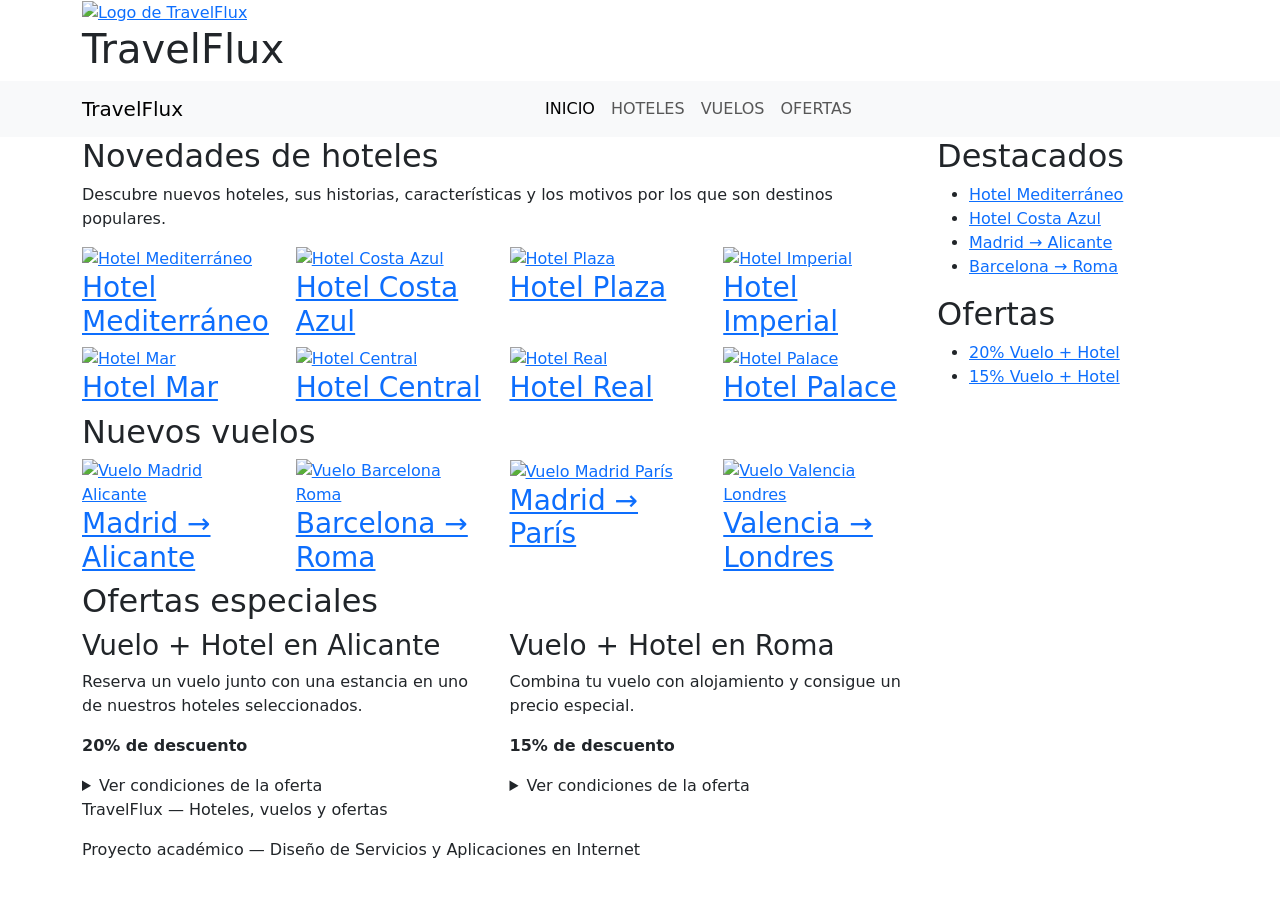
==== index.html @ 38797e85 "Update homepage" ====
<!DOCTYPE html>
<html lang="es">

<head>
    <meta charset="UTF-8">

    <meta name="viewport" content="width=device-width, initial-scale=1.0">

    <title>TravelFlux</title>

    <!-- Bootstrap 5.2 -->
    <link
        href="https://cdn.jsdelivr.net/npm/bootstrap@5.2.3/dist/css/bootstrap.min.css"
        rel="stylesheet"
    >

    <!-- Nuestro CSS -->
    <link rel="stylesheet" href="css/style.css">
</head>

<body>

    <header>
        <div class="container">
            <a href="index.html">
                <img
                    src="https://placehold.co/100x100"
                    alt="Logo de TravelFlux"
                >
            </a>

            <h1>TravelFlux</h1>
        </div>
    </header>


    <nav class="navbar navbar-expand-lg navbar-light bg-light">
        <div class="container">

            <a class="navbar-brand" href="index.html">
                TravelFlux
            </a>

            <button
                class="navbar-toggler"
                type="button"
                data-bs-toggle="collapse"
                data-bs-target="#mainNavigation"
                aria-controls="mainNavigation"
                aria-expanded="false"
                aria-label="Mostrar navegación"
            >
                <span class="navbar-toggler-icon"></span>
            </button>

            <div class="collapse navbar-collapse" id="mainNavigation">

                <ul class="navbar-nav mx-auto">

                    <li class="nav-item">
                        <a class="nav-link active" href="index.html">
                            INICIO
                        </a>
                    </li>

                    <li class="nav-item">
                        <a class="nav-link" href="#hoteles">
                            HOTELES
                        </a>
                    </li>

                    <li class="nav-item">
                        <a class="nav-link" href="#vuelos">
                            VUELOS
                        </a>
                    </li>

                    <li class="nav-item">
                        <a class="nav-link" href="#ofertas">
                            OFERTAS
                        </a>
                    </li>

                </ul>

            </div>
        </div>
    </nav>


    <main class="container">

        <div class="row">

            <section class="col-lg-9">

                <section id="hoteles">

                    <h2>Novedades de hoteles</h2>

                    <p>
                        Descubre nuevos hoteles, sus historias,
                        características y los motivos por los que
                        son destinos populares.
                    </p>


                    <div class="row">

                        <article class="col-12 col-md-6 col-lg-3">
                            <a href="detail.html">
                                <img
                                    src="https://placehold.co/600x400"
                                    class="img-fluid"
                                    alt="Hotel Mediterráneo"
                                >
                            </a>

                            <h3>
                                <a href="detail.html">
                                    Hotel Mediterráneo
                                </a>
                            </h3>
                        </article>


                        <article class="col-12 col-md-6 col-lg-3">
                            <a href="detail.html">
                                <img
                                    src="https://placehold.co/600x400"
                                    class="img-fluid"
                                    alt="Hotel Costa Azul"
                                >
                            </a>

                            <h3>
                                <a href="detail.html">
                                    Hotel Costa Azul
                                </a>
                            </h3>
                        </article>


                        <article class="col-12 col-md-6 col-lg-3">
                            <a href="detail.html">
                                <img
                                    src="https://placehold.co/600x400"
                                    class="img-fluid"
                                    alt="Hotel Plaza"
                                >
                            </a>

                            <h3>
                                <a href="detail.html">
                                    Hotel Plaza
                                </a>
                            </h3>
                        </article>


                        <article class="col-12 col-md-6 col-lg-3">
                            <a href="detail.html">
                                <img
                                    src="https://placehold.co/600x400"
                                    class="img-fluid"
                                    alt="Hotel Imperial"
                                >
                            </a>

                            <h3>
                                <a href="detail.html">
                                    Hotel Imperial
                                </a>
                            </h3>
                        </article>


                        <article class="col-12 col-md-6 col-lg-3">
                            <a href="detail.html">
                                <img
                                    src="https://placehold.co/600x400"
                                    class="img-fluid"
                                    alt="Hotel Mar"
                                >
                            </a>

                            <h3>
                                <a href="detail.html">
                                    Hotel Mar
                                </a>
                            </h3>
                        </article>


                        <article class="col-12 col-md-6 col-lg-3">
                            <a href="detail.html">
                                <img
                                    src="https://placehold.co/600x400"
                                    class="img-fluid"
                                    alt="Hotel Central"
                                >
                            </a>

                            <h3>
                                <a href="detail.html">
                                    Hotel Central
                                </a>
                            </h3>
                        </article>


                        <article class="col-12 col-md-6 col-lg-3">
                            <a href="detail.html">
                                <img
                                    src="https://placehold.co/600x400"
                                    class="img-fluid"
                                    alt="Hotel Real"
                                >
                            </a>

                            <h3>
                                <a href="detail.html">
                                    Hotel Real
                                </a>
                            </h3>
                        </article>


                        <article class="col-12 col-md-6 col-lg-3">
                            <a href="detail.html">
                                <img
                                    src="https://placehold.co/600x400"
                                    class="img-fluid"
                                    alt="Hotel Palace"
                                >
                            </a>

                            <h3>
                                <a href="detail.html">
                                    Hotel Palace
                                </a>
                            </h3>
                        </article>

                    </div>

                </section>


                <section id="vuelos">

                    <h2>Nuevos vuelos</h2>

                    <div class="row">

                        <article class="col-12 col-md-6 col-lg-3">
                            <a href="detail.html">
                                <img
                                    src="https://placehold.co/600x400"
                                    class="img-fluid"
                                    alt="Vuelo Madrid Alicante"
                                >
                            </a>

                            <h3>
                                <a href="detail.html">
                                    Madrid → Alicante
                                </a>
                            </h3>
                        </article>


                        <article class="col-12 col-md-6 col-lg-3">
                            <a href="detail.html">
                                <img
                                    src="https://placehold.co/600x400"
                                    class="img-fluid"
                                    alt="Vuelo Barcelona Roma"
                                >
                            </a>

                            <h3>
                                <a href="detail.html">
                                    Barcelona → Roma
                                </a>
                            </h3>
                        </article>


                        <article class="col-12 col-md-6 col-lg-3">
                            <a href="detail.html">
                                <img
                                    src="https://placehold.co/600x400"
                                    class="img-fluid"
                                    alt="Vuelo Madrid París"
                                >
                            </a>

                            <h3>
                                <a href="detail.html">
                                    Madrid → París
                                </a>
                            </h3>
                        </article>


                        <article class="col-12 col-md-6 col-lg-3">
                            <a href="detail.html">
                                <img
                                    src="https://placehold.co/600x400"
                                    class="img-fluid"
                                    alt="Vuelo Valencia Londres"
                                >
                            </a>

                            <h3>
                                <a href="detail.html">
                                    Valencia → Londres
                                </a>
                            </h3>
                        </article>

                    </div>

                </section>


                <section id="ofertas">

                    <h2>Ofertas especiales</h2>

                    <div class="row">

                        <article class="col-12 col-md-6">

                            <h3>
                                Vuelo + Hotel en Alicante
                            </h3>

                            <p>
                                Reserva un vuelo junto con una estancia
                                en uno de nuestros hoteles seleccionados.
                            </p>

                            <p>
                                <strong>20% de descuento</strong>
                            </p>

                            <details>
                                <summary>Ver condiciones de la oferta</summary>

                                <p>
                                    Oferta válida del 1 de junio al
                                    30 de junio. El descuento se aplica
                                    a determinadas combinaciones de
                                    vuelos y hoteles.
                                </p>
                            </details>

                        </article>


                        <article class="col-12 col-md-6">

                            <h3>
                                Vuelo + Hotel en Roma
                            </h3>

                            <p>
                                Combina tu vuelo con alojamiento
                                y consigue un precio especial.
                            </p>

                            <p>
                                <strong>15% de descuento</strong>
                            </p>

                            <details>
                                <summary>Ver condiciones de la oferta</summary>

                                <p>
                                    Oferta válida para determinadas
                                    fechas y hoteles participantes.
                                </p>
                            </details>

                        </article>

                    </div>

                </section>

            </section>


            <aside class="col-lg-3">

                <section>

                    <h2>Destacados</h2>

                    <ul>

                        <li>
                            <a href="detail.html">
                                Hotel Mediterráneo
                            </a>
                        </li>

                        <li>
                            <a href="detail.html">
                                Hotel Costa Azul
                            </a>
                        </li>

                        <li>
                            <a href="detail.html">
                                Madrid → Alicante
                            </a>
                        </li>

                        <li>
                            <a href="detail.html">
                                Barcelona → Roma
                            </a>
                        </li>

                    </ul>

                </section>


                <section>

                    <h2>Ofertas</h2>

                    <ul>

                        <li>
                            <a href="#ofertas">
                                20% Vuelo + Hotel
                            </a>
                        </li>

                        <li>
                            <a href="#ofertas">
                                15% Vuelo + Hotel
                            </a>
                        </li>

                    </ul>

                </section>

            </aside>

        </div>

    </main>


    <footer>

        <div class="container">

            <p>
                TravelFlux — Hoteles, vuelos y ofertas
            </p>

            <p>
                Proyecto académico — Diseño de Servicios y
                Aplicaciones en Internet
            </p>

        </div>

    </footer>


    <!-- Bootstrap JavaScript -->
    <script
        src="https://cdn.jsdelivr.net/npm/bootstrap@5.2.3/dist/js/bootstrap.bundle.min.js"
    ></script>

</body>
</html>
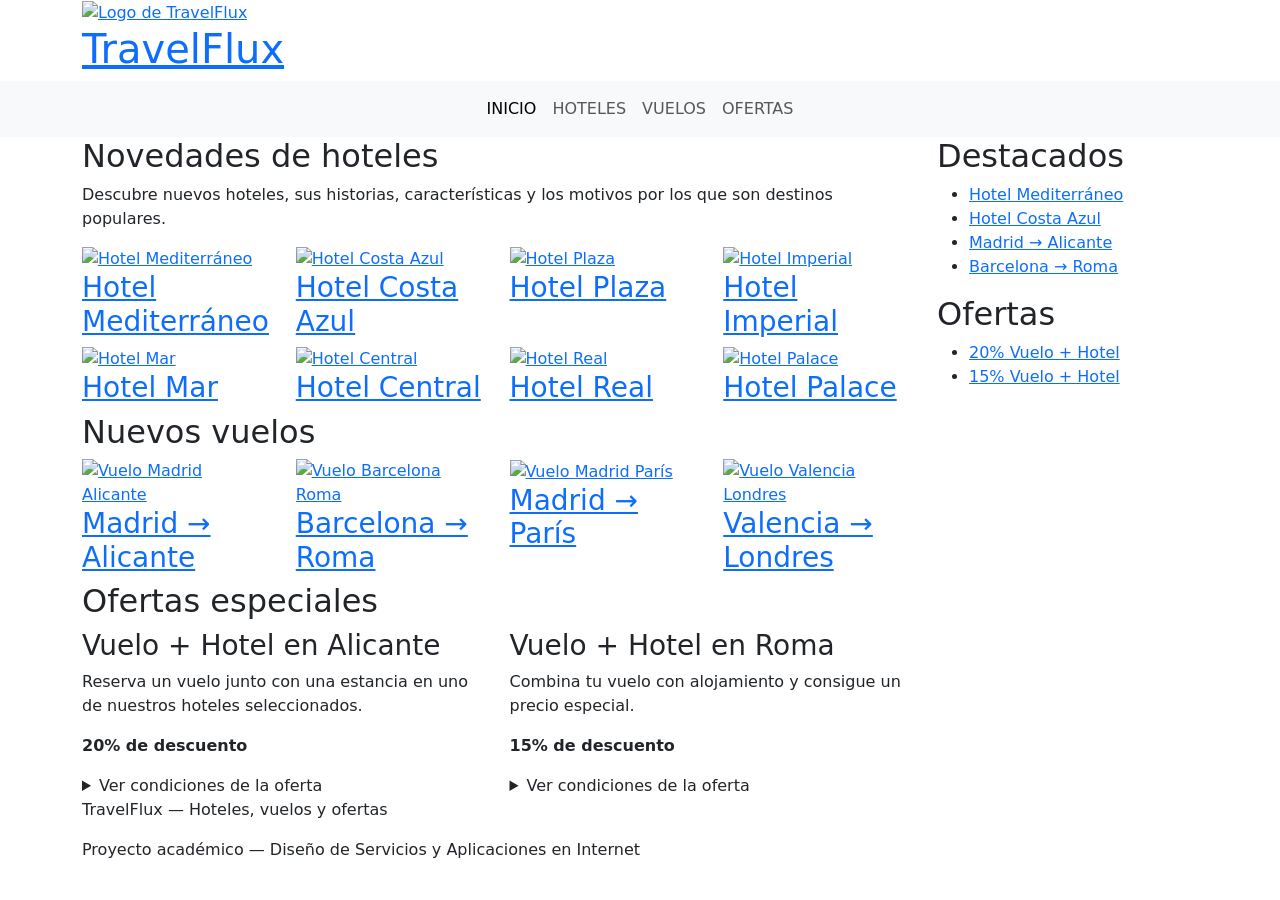
==== commit fb751a7f: "Картинки и центрирование" ====
--- a/index.html
+++ b/index.html
@@ -8,13 +8,10 @@
 
     <title>TravelFlux</title>
 
-    <!-- Bootstrap 5.2 -->
     <link
         href="https://cdn.jsdelivr.net/npm/bootstrap@5.2.3/dist/css/bootstrap.min.css"
         rel="stylesheet"
     >
-
-    <!-- Nuestro CSS -->
     <link rel="stylesheet" href="css/style.css">
 </head>
 
@@ -22,24 +19,21 @@
 
     <header>
         <div class="container">
-            <a href="index.html">
+
+            <a href="index.html" class="logo">
                 <img
                     src="https://placehold.co/100x100"
                     alt="Logo de TravelFlux"
                 >
-            </a>
 
             <h1>TravelFlux</h1>
+        </a>
+
         </div>
     </header>
 
-
     <nav class="navbar navbar-expand-lg navbar-light bg-light">
         <div class="container">
-
-            <a class="navbar-brand" href="index.html">
-                TravelFlux
-            </a>
 
             <button
                 class="navbar-toggler"
@@ -110,7 +104,7 @@
                         <article class="col-12 col-md-6 col-lg-3">
                             <a href="detail.html">
                                 <img
-                                    src="https://placehold.co/600x400"
+                                    src="https://dynamic-media-cdn.tripadvisor.com/media/photo-o/34/5a/4d/21/facade-of-the-palace.jpg?w=900&h=500&s=1"
                                     class="img-fluid"
                                     alt="Hotel Mediterráneo"
                                 >
@@ -229,7 +223,7 @@
                         <article class="col-12 col-md-6 col-lg-3">
                             <a href="detail.html">
                                 <img
-                                    src="https://placehold.co/600x400"
+                                    src="https://dynamic-media-cdn.tripadvisor.com/media/photo-o/34/5a/4d/21/facade-of-the-palace.jpg?w=900&h=500&s=1"
                                     class="img-fluid"
                                     alt="Hotel Palace"
                                 >
--- a/css/style.css
+++ b/css/style.css
@@ -0,0 +1,5 @@
+.hotel-image {
+    width: 100%;
+    height: 400px;
+    object-fit: cover;
+}
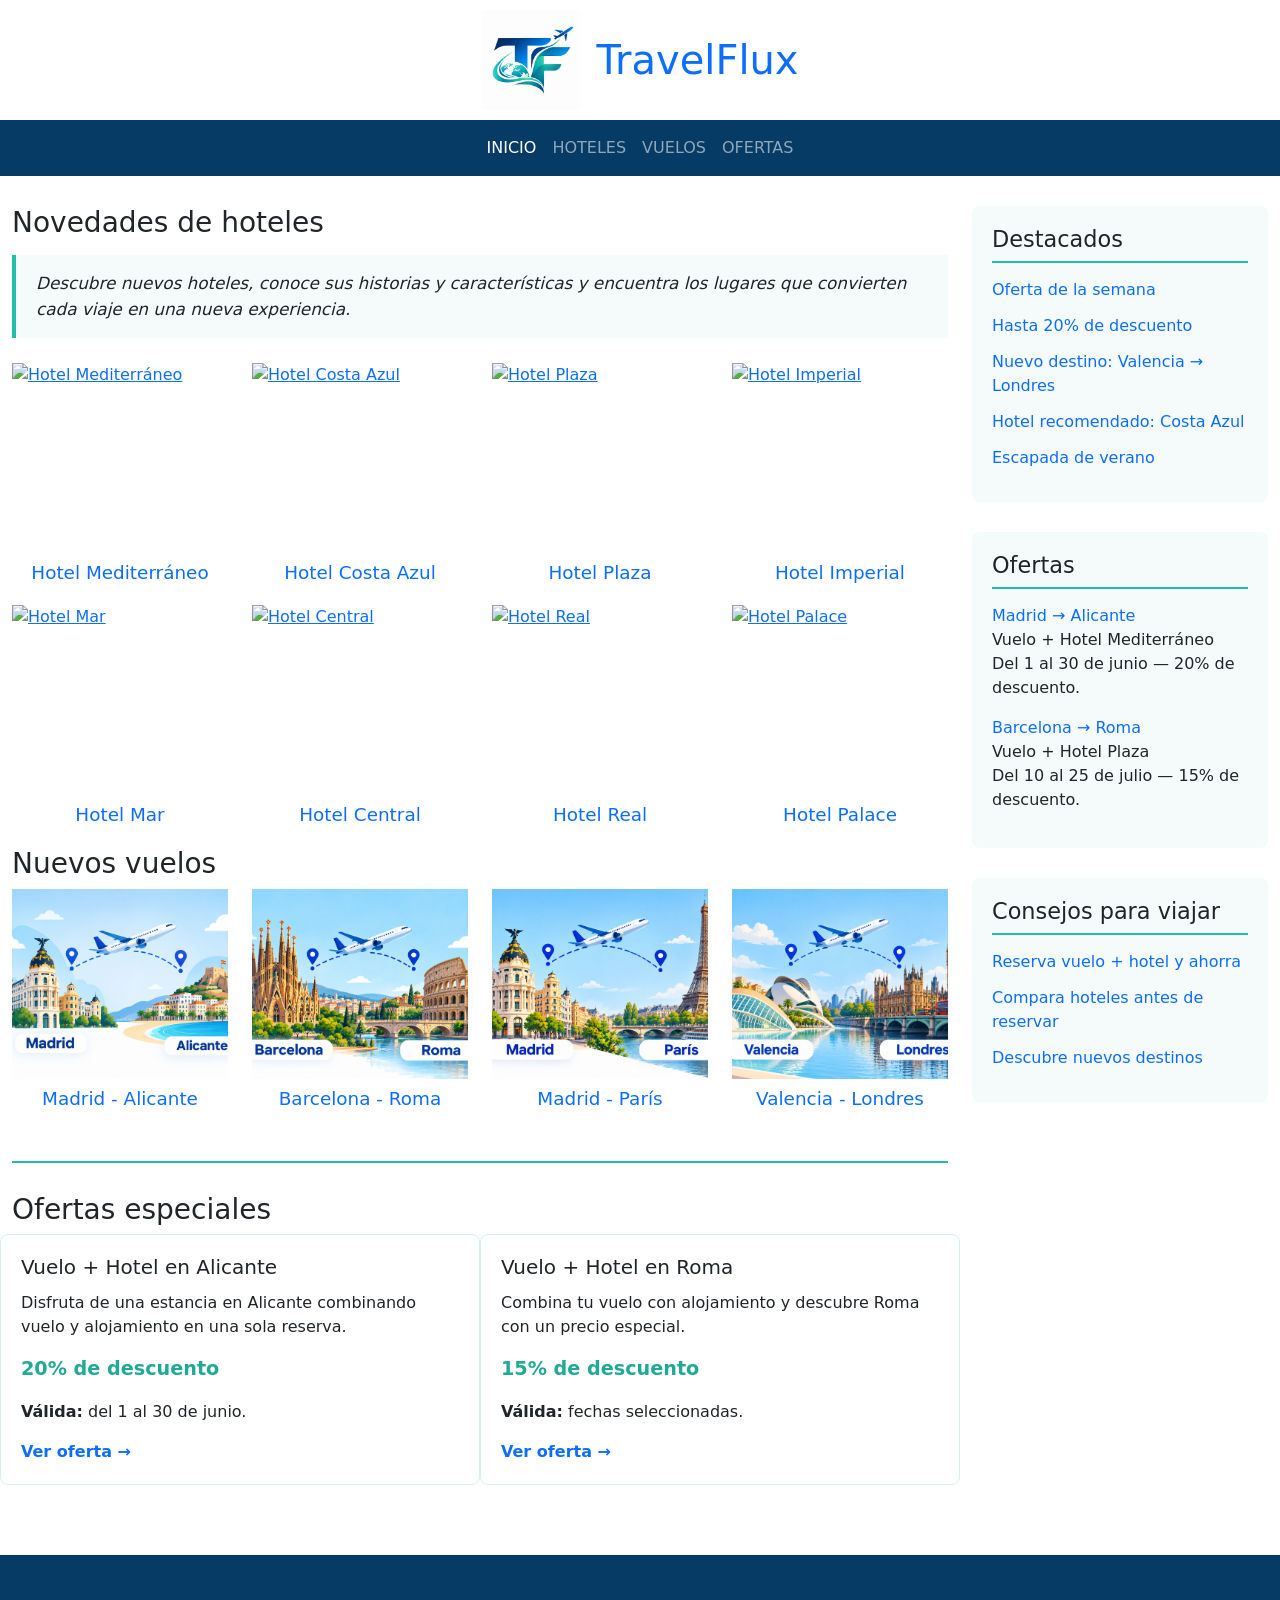
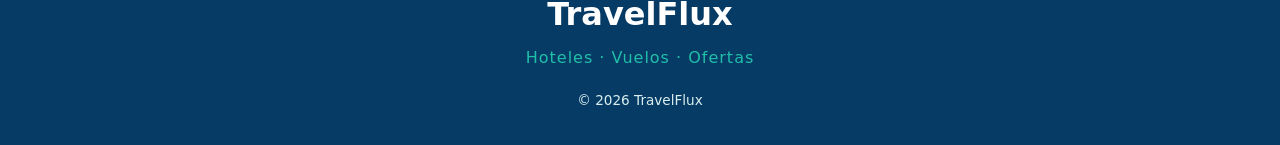
==== commit d55cd458: "Первая страница" ====
--- a/index.html
+++ b/index.html
@@ -19,20 +19,17 @@
 
     <header>
         <div class="container">
-
             <a href="index.html" class="logo">
                 <img
-                    src="https://placehold.co/100x100"
+                    src="images/logo.png"
                     alt="Logo de TravelFlux"
                 >
-
-            <h1>TravelFlux</h1>
-        </a>
-
+                <h1>TravelFlux</h1>
+            </a>
         </div>
     </header>
 
-    <nav class="navbar navbar-expand-lg navbar-light bg-light">
+    <nav class="navbar navbar-expand-lg navbar-dark travel-navbar">
         <div class="container">
 
             <button
@@ -82,7 +79,7 @@
     </nav>
 
 
-    <main class="container">
+    <main class="container-fluid">
 
         <div class="row">
 
@@ -90,13 +87,12 @@
 
                 <section id="hoteles">
 
-                    <h2>Novedades de hoteles</h2>
-
-                    <p>
-                        Descubre nuevos hoteles, sus historias,
-                        características y los motivos por los que
-                        son destinos populares.
-                    </p>
+                    <h3>Novedades de hoteles</h3>
+
+                    <blockquote class="intro-text">
+                        Descubre nuevos hoteles, conoce sus historias y características
+                        y encuentra los lugares que convierten cada viaje en una nueva experiencia.
+                    </blockquote>
 
 
                     <div class="row">
@@ -104,132 +100,132 @@
                         <article class="col-12 col-md-6 col-lg-3">
                             <a href="detail.html">
                                 <img
+                                    src="https://cf.bstatic.com/xdata/images/hotel/max1024x768/113213458.jpg?k=928244b7215871dc936d389ac06370089205c2f202596689d306fb72b5a4b044&o="
+                                    class="img-fluid card-image"
+                                    alt="Hotel Mediterráneo"
+                                >
+                            </a>
+
+                            <h3 class="card-title">
+                                <a href="detail.html">
+                                    Hotel Mediterráneo
+                                </a>
+                            </h3>
+                        </article>
+
+
+                        <article class="col-12 col-md-6 col-lg-3">
+                            <a href="detail.html">
+                                <img
+                                    src="https://cf.bstatic.com/xdata/images/hotel/max1024x768/349430367.jpg?k=79b8fc30fda81e17df2953a1cfca82c04754020027d24cff2eeb66f3eccc490e&o="
+                                    class="img-fluid card-image"
+                                    alt="Hotel Costa Azul"
+                                >
+                            </a>
+
+                            <h3 class="card-title">
+                                <a href="detail.html">
+                                    Hotel Costa Azul
+                                </a>
+                            </h3>
+                        </article>
+
+
+                        <article class="col-12 col-md-6 col-lg-3">
+                            <a href="detail.html">
+                                <img
+                                    src="https://cdn.kiwicollection.com/media/property/PR006187/xl/006187-01-The%20Plaza%20aerial-at%20The%20Plaza%20Hotel.jpg?cb=1762195840"
+                                    class="img-fluid card-image"
+                                    alt="Hotel Plaza"
+                                >
+                            </a>
+
+                            <h3 class="card-title">
+                                <a href="detail.html">
+                                    Hotel Plaza
+                                </a>
+                            </h3>
+                        </article>
+
+
+                        <article class="col-12 col-md-6 col-lg-3">
+                            <a href="detail.html">
+                                <img
+                                    src="https://dynamic-media-cdn.tripadvisor.com/media/photo-o/21/71/21/11/the-hotel-imperial-is.jpg?w=900&h=500&s=1"
+                                    class="img-fluid card-image"
+                                    alt="Hotel Imperial"
+                                >
+                            </a>
+
+                            <h3 class="card-title">
+                                <a href="detail.html">
+                                    Hotel Imperial
+                                </a>
+                            </h3>
+                        </article>
+
+
+                        <article class="col-12 col-md-6 col-lg-3">
+                            <a href="detail.html">
+                                <img
+                                    src="https://cf.bstatic.com/xdata/images/hotel/max1024x768/711925671.jpg?k=4d9a54c9c83b6d57070ebedd597cbc21bef776f9518f8406bd684d92eb0b6874&o="
+                                    class="img-fluid card-image"
+                                    alt="Hotel Mar"
+                                >
+                            </a>
+
+                            <h3 class="card-title">
+                                <a href="detail.html">
+                                    Hotel Mar
+                                </a>
+                            </h3>
+                        </article>
+
+
+                        <article class="col-12 col-md-6 col-lg-3">
+                            <a href="detail.html">
+                                <img
+                                    src="https://www.thehotelguru.com/_images/22/c5/22c5b1af40dedb5dfa0d802a75aafa81/s1654x900.jpg"
+                                    class="img-fluid card-image"
+                                    alt="Hotel Central"
+                                >
+                            </a>
+
+                            <h3 class="card-title">
+                                <a href="detail.html">
+                                    Hotel Central
+                                </a>
+                            </h3>
+                        </article>
+
+
+                        <article class="col-12 col-md-6 col-lg-3">
+                            <a href="detail.html">
+                                <img
+                                    src="https://cf.bstatic.com/xdata/images/hotel/max1024x768/151815986.jpg?k=adf8299e66f223ab1778d986fcbfa96f45109e37686e3c0464159d55c987b524&o="
+                                    class="img-fluid card-image"
+                                    alt="Hotel Real"
+                                >
+                            </a>
+
+                            <h3 class="card-title">
+                                <a href="detail.html">
+                                    Hotel Real
+                                </a>
+                            </h3>
+                        </article>
+
+
+                        <article class="col-12 col-md-6 col-lg-3">
+                            <a href="detail.html">
+                                <img
                                     src="https://dynamic-media-cdn.tripadvisor.com/media/photo-o/34/5a/4d/21/facade-of-the-palace.jpg?w=900&h=500&s=1"
-                                    class="img-fluid"
-                                    alt="Hotel Mediterráneo"
-                                >
-                            </a>
-
-                            <h3>
-                                <a href="detail.html">
-                                    Hotel Mediterráneo
-                                </a>
-                            </h3>
-                        </article>
-
-
-                        <article class="col-12 col-md-6 col-lg-3">
-                            <a href="detail.html">
-                                <img
-                                    src="https://placehold.co/600x400"
-                                    class="img-fluid"
-                                    alt="Hotel Costa Azul"
-                                >
-                            </a>
-
-                            <h3>
-                                <a href="detail.html">
-                                    Hotel Costa Azul
-                                </a>
-                            </h3>
-                        </article>
-
-
-                        <article class="col-12 col-md-6 col-lg-3">
-                            <a href="detail.html">
-                                <img
-                                    src="https://placehold.co/600x400"
-                                    class="img-fluid"
-                                    alt="Hotel Plaza"
-                                >
-                            </a>
-
-                            <h3>
-                                <a href="detail.html">
-                                    Hotel Plaza
-                                </a>
-                            </h3>
-                        </article>
-
-
-                        <article class="col-12 col-md-6 col-lg-3">
-                            <a href="detail.html">
-                                <img
-                                    src="https://placehold.co/600x400"
-                                    class="img-fluid"
-                                    alt="Hotel Imperial"
-                                >
-                            </a>
-
-                            <h3>
-                                <a href="detail.html">
-                                    Hotel Imperial
-                                </a>
-                            </h3>
-                        </article>
-
-
-                        <article class="col-12 col-md-6 col-lg-3">
-                            <a href="detail.html">
-                                <img
-                                    src="https://placehold.co/600x400"
-                                    class="img-fluid"
-                                    alt="Hotel Mar"
-                                >
-                            </a>
-
-                            <h3>
-                                <a href="detail.html">
-                                    Hotel Mar
-                                </a>
-                            </h3>
-                        </article>
-
-
-                        <article class="col-12 col-md-6 col-lg-3">
-                            <a href="detail.html">
-                                <img
-                                    src="https://placehold.co/600x400"
-                                    class="img-fluid"
-                                    alt="Hotel Central"
-                                >
-                            </a>
-
-                            <h3>
-                                <a href="detail.html">
-                                    Hotel Central
-                                </a>
-                            </h3>
-                        </article>
-
-
-                        <article class="col-12 col-md-6 col-lg-3">
-                            <a href="detail.html">
-                                <img
-                                    src="https://placehold.co/600x400"
-                                    class="img-fluid"
-                                    alt="Hotel Real"
-                                >
-                            </a>
-
-                            <h3>
-                                <a href="detail.html">
-                                    Hotel Real
-                                </a>
-                            </h3>
-                        </article>
-
-
-                        <article class="col-12 col-md-6 col-lg-3">
-                            <a href="detail.html">
-                                <img
-                                    src="https://dynamic-media-cdn.tripadvisor.com/media/photo-o/34/5a/4d/21/facade-of-the-palace.jpg?w=900&h=500&s=1"
-                                    class="img-fluid"
+                                    class="img-fluid card-image"
                                     alt="Hotel Palace"
                                 >
                             </a>
 
-                            <h3>
+                            <h3 class="card-title">
                                 <a href="detail.html">
                                     Hotel Palace
                                 </a>
@@ -243,73 +239,73 @@
 
                 <section id="vuelos">
 
-                    <h2>Nuevos vuelos</h2>
+                    <h3>Nuevos vuelos</h3>
 
                     <div class="row">
 
                         <article class="col-12 col-md-6 col-lg-3">
                             <a href="detail.html">
                                 <img
-                                    src="https://placehold.co/600x400"
-                                    class="img-fluid"
+                                    src="images\MA.png"
+                                    class="img-fluid card-image"
                                     alt="Vuelo Madrid Alicante"
                                 >
                             </a>
 
-                            <h3>
-                                <a href="detail.html">
-                                    Madrid → Alicante
-                                </a>
-                            </h3>
-                        </article>
-
-
-                        <article class="col-12 col-md-6 col-lg-3">
-                            <a href="detail.html">
-                                <img
-                                    src="https://placehold.co/600x400"
-                                    class="img-fluid"
+                            <h3 class="card-title">
+                                <a href="detail.html">
+                                    Madrid - Alicante
+                                </a>
+                            </h3>
+                        </article>
+
+
+                        <article class="col-12 col-md-6 col-lg-3">
+                            <a href="detail.html">
+                                <img
+                                    src="images\BR.png"
+                                    class="img-fluid card-image"
                                     alt="Vuelo Barcelona Roma"
                                 >
                             </a>
 
-                            <h3>
-                                <a href="detail.html">
-                                    Barcelona → Roma
-                                </a>
-                            </h3>
-                        </article>
-
-
-                        <article class="col-12 col-md-6 col-lg-3">
-                            <a href="detail.html">
-                                <img
-                                    src="https://placehold.co/600x400"
-                                    class="img-fluid"
+                            <h3 class="card-title">
+                                <a href="detail.html">
+                                    Barcelona - Roma
+                                </a>
+                            </h3>
+                        </article>
+
+
+                        <article class="col-12 col-md-6 col-lg-3">
+                            <a href="detail.html">
+                                <img
+                                    src="images\MP.png"
+                                    class="img-fluid card-image"
                                     alt="Vuelo Madrid París"
                                 >
                             </a>
 
-                            <h3>
-                                <a href="detail.html">
-                                    Madrid → París
-                                </a>
-                            </h3>
-                        </article>
-
-
-                        <article class="col-12 col-md-6 col-lg-3">
-                            <a href="detail.html">
-                                <img
-                                    src="https://placehold.co/600x400"
-                                    class="img-fluid"
+                            <h3 class="card-title">
+                                <a href="detail.html">
+                                    Madrid - París
+                                </a>
+                            </h3>
+                        </article>
+
+
+                        <article class="col-12 col-md-6 col-lg-3">
+                            <a href="detail.html">
+                                <img
+                                    src="images\VL.png"
+                                    class="img-fluid card-image"
                                     alt="Vuelo Valencia Londres"
                                 >
                             </a>
 
-                            <h3>
-                                <a href="detail.html">
-                                    Valencia → Londres
+                            <h3 class="card-title">
+                                <a href="detail.html">
+                                    Valencia - Londres
                                 </a>
                             </h3>
                         </article>
@@ -319,74 +315,63 @@
                 </section>
 
 
-                <section id="ofertas">
-
-                    <h2>Ofertas especiales</h2>
+                <section id="ofertas" class="offers-section">
+
+                    <h3>Ofertas especiales</h3>
 
                     <div class="row">
 
-                        <article class="col-12 col-md-6">
-
-                            <h3>
-                                Vuelo + Hotel en Alicante
-                            </h3>
+                        <article class="col-12 col-md-6 offer-card">
+
+                            <h3>Vuelo + Hotel en Alicante</h3>
 
                             <p>
-                                Reserva un vuelo junto con una estancia
-                                en uno de nuestros hoteles seleccionados.
+                                Disfruta de una estancia en Alicante combinando
+                                vuelo y alojamiento en una sola reserva.
+                            </p>
+
+                            <p class="offer-discount">
+                                20% de descuento
                             </p>
 
                             <p>
-                                <strong>20% de descuento</strong>
-                            </p>
-
-                            <details>
-                                <summary>Ver condiciones de la oferta</summary>
-
-                                <p>
-                                    Oferta válida del 1 de junio al
-                                    30 de junio. El descuento se aplica
-                                    a determinadas combinaciones de
-                                    vuelos y hoteles.
-                                </p>
-                            </details>
-
-                        </article>
-
-
-                        <article class="col-12 col-md-6">
-
-                            <h3>
-                                Vuelo + Hotel en Roma
-                            </h3>
+                                <strong>Válida:</strong> del 1 al 30 de junio.
+                            </p>
+
+                            <a href="detail.html" class="offer-link">
+                                Ver oferta →
+                            </a>
+
+                        </article>
+
+
+                        <article class="col-12 col-md-6 offer-card">
+
+                            <h3>Vuelo + Hotel en Roma</h3>
 
                             <p>
-                                Combina tu vuelo con alojamiento
-                                y consigue un precio especial.
+                                Combina tu vuelo con alojamiento y descubre Roma
+                                con un precio especial.
+                            </p>
+
+                            <p class="offer-discount">
+                                15% de descuento
                             </p>
 
                             <p>
-                                <strong>15% de descuento</strong>
-                            </p>
-
-                            <details>
-                                <summary>Ver condiciones de la oferta</summary>
-
-                                <p>
-                                    Oferta válida para determinadas
-                                    fechas y hoteles participantes.
-                                </p>
-                            </details>
+                                <strong>Válida:</strong> fechas seleccionadas.
+                            </p>
+
+                            <a href="detail.html" class="offer-link">
+                                Ver oferta →
+                            </a>
 
                         </article>
 
                     </div>
 
                 </section>
-
             </section>
-
-
             <aside class="col-lg-3">
 
                 <section>
@@ -397,26 +382,67 @@
 
                         <li>
                             <a href="detail.html">
-                                Hotel Mediterráneo
-                            </a>
-                        </li>
-
-                        <li>
-                            <a href="detail.html">
-                                Hotel Costa Azul
-                            </a>
-                        </li>
+                                Oferta de la semana
+                            </a>
+                        </li>
+
+                        <li>
+                            <a href="detail.html">
+                                Hasta 20% de descuento
+                            </a>
+                        </li>
+
+                        <li>
+                            <a href="detail.html">
+                                Nuevo destino: Valencia → Londres
+                            </a>
+                        </li>
+
+                        <li>
+                            <a href="detail.html">
+                                Hotel recomendado: Costa Azul
+                            </a>
+                        </li>
+
+                        <li>
+                            <a href="detail.html">
+                                Escapada de verano
+                            </a>
+                        </li>
+
+                    </ul>
+
+                </section>
+
+
+                <section>
+
+                    <h2>Ofertas</h2>
+
+                    <ul>
 
                         <li>
                             <a href="detail.html">
                                 Madrid → Alicante
                             </a>
+
+                            <p>
+                                Vuelo + Hotel Mediterráneo
+                                <br>
+                                Del 1 al 30 de junio — 20% de descuento.
+                            </p>
                         </li>
 
                         <li>
                             <a href="detail.html">
                                 Barcelona → Roma
                             </a>
+
+                            <p>
+                                Vuelo + Hotel Plaza
+                                <br>
+                                Del 10 al 25 de julio — 15% de descuento.
+                            </p>
                         </li>
 
                     </ul>
@@ -426,19 +452,25 @@
 
                 <section>
 
-                    <h2>Ofertas</h2>
+                    <h2>Consejos para viajar</h2>
 
                     <ul>
 
                         <li>
-                            <a href="#ofertas">
-                                20% Vuelo + Hotel
-                            </a>
-                        </li>
-
-                        <li>
-                            <a href="#ofertas">
-                                15% Vuelo + Hotel
+                            <a href="detail.html">
+                                Reserva vuelo + hotel y ahorra
+                            </a>
+                        </li>
+
+                        <li>
+                            <a href="detail.html">
+                                Compara hoteles antes de reservar
+                            </a>
+                        </li>
+
+                        <li>
+                            <a href="detail.html">
+                                Descubre nuevos destinos
                             </a>
                         </li>
 
@@ -447,23 +479,25 @@
                 </section>
 
             </aside>
-
         </div>
 
     </main>
 
 
-    <footer>
-
-        <div class="container">
-
-            <p>
-                TravelFlux — Hoteles, vuelos y ofertas
+    <footer class="travel-footer">
+
+        <div class="container text-center">
+
+            <p class="footer-brand">
+                TravelFlux
             </p>
 
-            <p>
-                Proyecto académico — Diseño de Servicios y
-                Aplicaciones en Internet
+            <p class="footer-tagline">
+                Hoteles · Vuelos · Ofertas
+            </p>
+
+            <p class="footer-year">
+                © 2026 TravelFlux
             </p>
 
         </div>
--- a/css/style.css
+++ b/css/style.css
@@ -1,5 +1,197 @@
+main {
+    padding-top: 30px;
+    padding-left: 40px;
+    padding-right: 40px;
+}
+
 .hotel-image {
     width: 100%;
     height: 400px;
     object-fit: cover;
+}
+
+.logo {
+    display: flex;
+    align-items: center;
+    gap: 15px;
+    text-decoration: none;
+    justify-content: center;
+    margin: 10px 0 10px 0
+}
+
+.logo h1 {
+    margin: 0;
+}
+
+.logo img {
+    width: 100px;
+    height: 100px;
+    object-fit: contain;
+}
+
+.intro-text {
+    margin: 15px 0 25px;
+    padding: 15px 20px;
+
+    border-left: 4px solid #20bfa9;
+
+    background-color: #f5fbfa;
+
+    font-style: italic;
+    font-size: 1.05rem;
+    line-height: 1.6;
+}
+
+.card-image {
+    width: 100%;
+    height: 190px;
+
+    object-fit: cover;
+
+    display: block;
+}
+
+.card-image {
+    width: 100%;
+    height: 190px;
+    object-fit: cover;
+
+    display: block;
+
+    transition: transform 0.3s ease;
+}
+
+article a:hover .card-image {
+    transform: scale(1.05);
+}
+.card-title {
+    margin: 8px 0 20px;
+
+    text-align: center;
+
+    font-size: 1.15rem;
+    line-height: 1.3;
+}
+
+.card-title a {
+    text-decoration: none;
+}
+
+aside {
+    padding-left: 20px;
+}
+
+aside section {
+    margin-bottom: 30px;
+    padding: 20px;
+
+    border-radius: 8px;
+
+    background-color: #f5fbfa;
+}
+
+aside h2 {
+    margin-bottom: 15px;
+
+    font-size: 1.4rem;
+
+    border-bottom: 2px solid #20bfa9;
+    padding-bottom: 8px;
+}
+
+aside ul {
+    margin: 0;
+    padding: 0;
+
+    list-style: none;
+}
+
+aside li {
+    margin-bottom: 12px;
+}
+
+aside a {
+    text-decoration: none;
+    font-size: 1rem;
+}
+
+.offers-section {
+    margin-top: 30px;
+    padding-top: 30px;
+
+    border-top: 2px solid #20bfa9;
+}
+
+.offer-card {
+    padding: 20px;
+    margin-bottom: 20px;
+
+    border: 1px solid #d9eeee;
+    border-radius: 8px;
+}
+
+.offer-card h3 {
+    font-size: 1.25rem;
+    margin-bottom: 12px;
+}
+
+.offer-discount {
+    font-size: 1.2rem;
+    font-weight: bold;
+    color: #20a995;
+}
+
+.offer-link {
+    text-decoration: none;
+    font-weight: bold;
+}
+
+aside {
+    padding-left: 20px;
+}
+
+@media (max-width: 991.98px) {
+    aside {
+        padding-left: 0;
+        margin-top: 30px;
+    }
+}
+
+.travel-navbar {
+    background-color: #063b66;
+}
+
+.travel-footer {
+    margin-top: 50px;
+    padding: 35px 20px;
+
+    background-color: #063b66;
+    color: white;
+
+    text-align: center;
+}
+
+.footer-brand {
+    margin: 0 0 8px;
+
+    font-size: 2rem;
+    font-weight: bold;
+
+    color: white;
+}
+
+.footer-tagline {
+    margin: 0 0 20px;
+
+    font-size: 1rem;
+    letter-spacing: 1px;
+
+    color: #20bfa9;
+}
+
+.footer-year {
+    margin: 0;
+
+    font-size: 0.85rem;
+    color: #d9eeee;
 }
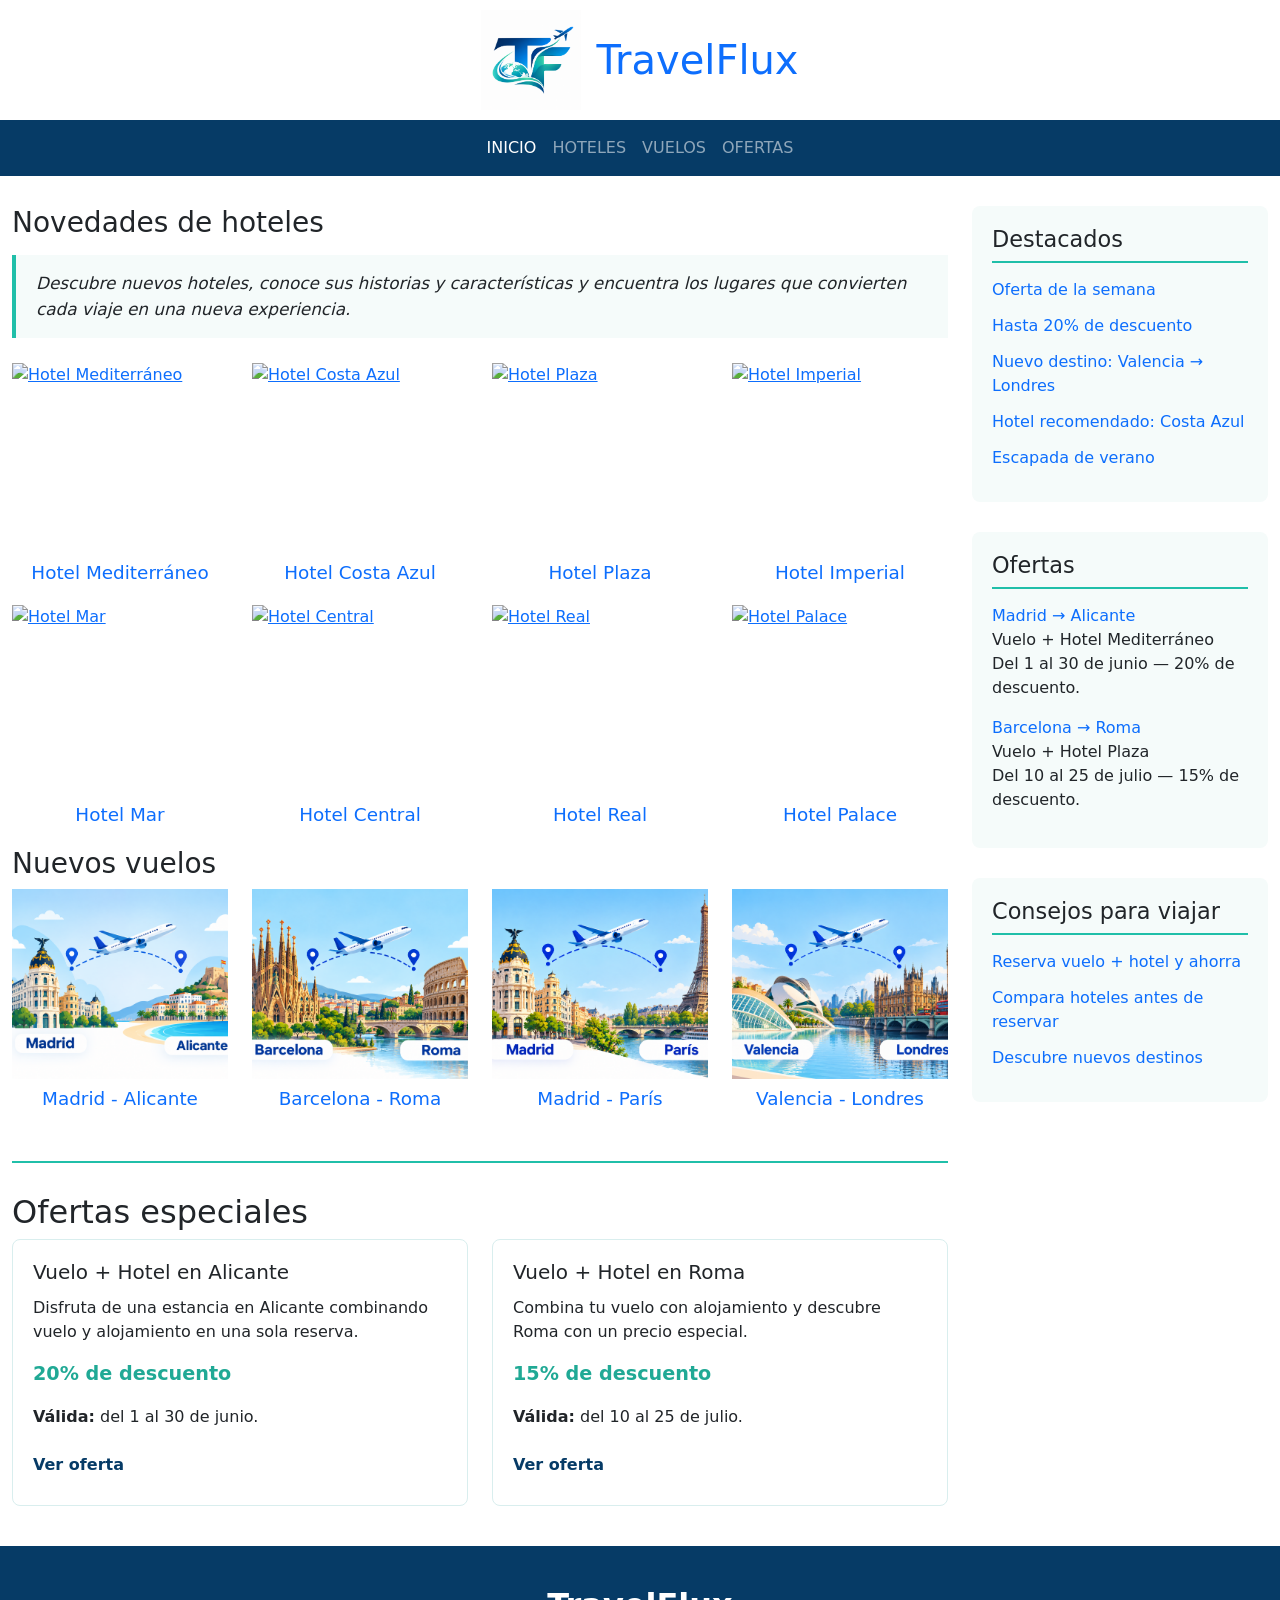
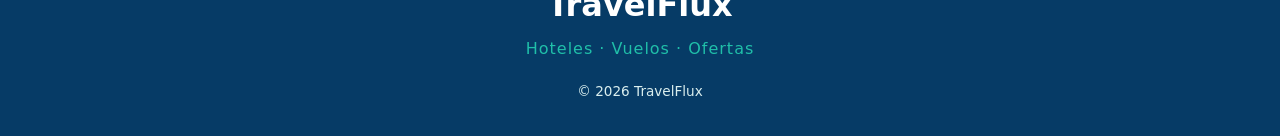
==== commit 4649b990: "Complete TravelFlux html css" ====
--- a/index.html
+++ b/index.html
@@ -20,10 +20,7 @@
     <header>
         <div class="container">
             <a href="index.html" class="logo">
-                <img
-                    src="images/logo.png"
-                    alt="Logo de TravelFlux"
-                >
+                <img src="images/logo.png" alt="Logo de TravelFlux">
                 <h1>TravelFlux</h1>
             </a>
         </div>
@@ -98,7 +95,7 @@
                     <div class="row">
 
                         <article class="col-12 col-md-6 col-lg-3">
-                            <a href="detail.html">
+                            <a href="detail.html#hotel-mediterraneo">
                                 <img
                                     src="https://cf.bstatic.com/xdata/images/hotel/max1024x768/113213458.jpg?k=928244b7215871dc936d389ac06370089205c2f202596689d306fb72b5a4b044&o="
                                     class="img-fluid card-image"
@@ -107,7 +104,7 @@
                             </a>
 
                             <h3 class="card-title">
-                                <a href="detail.html">
+                                <a href="detail.html#hotel-mediterraneo">
                                     Hotel Mediterráneo
                                 </a>
                             </h3>
@@ -115,7 +112,7 @@
 
 
                         <article class="col-12 col-md-6 col-lg-3">
-                            <a href="detail.html">
+                            <a href="detail.html#hotel-costa-azul">
                                 <img
                                     src="https://cf.bstatic.com/xdata/images/hotel/max1024x768/349430367.jpg?k=79b8fc30fda81e17df2953a1cfca82c04754020027d24cff2eeb66f3eccc490e&o="
                                     class="img-fluid card-image"
@@ -124,7 +121,7 @@
                             </a>
 
                             <h3 class="card-title">
-                                <a href="detail.html">
+                                <a href="detail.html#hotel-costa-azul">
                                     Hotel Costa Azul
                                 </a>
                             </h3>
@@ -132,7 +129,7 @@
 
 
                         <article class="col-12 col-md-6 col-lg-3">
-                            <a href="detail.html">
+                            <a href="detail.html#hotel-plaza">
                                 <img
                                     src="https://cdn.kiwicollection.com/media/property/PR006187/xl/006187-01-The%20Plaza%20aerial-at%20The%20Plaza%20Hotel.jpg?cb=1762195840"
                                     class="img-fluid card-image"
@@ -141,7 +138,7 @@
                             </a>
 
                             <h3 class="card-title">
-                                <a href="detail.html">
+                                <a href="detail.html#hotel-plaza">
                                     Hotel Plaza
                                 </a>
                             </h3>
@@ -149,7 +146,7 @@
 
 
                         <article class="col-12 col-md-6 col-lg-3">
-                            <a href="detail.html">
+                            <a href="detail.html#hotel-imperial">
                                 <img
                                     src="https://dynamic-media-cdn.tripadvisor.com/media/photo-o/21/71/21/11/the-hotel-imperial-is.jpg?w=900&h=500&s=1"
                                     class="img-fluid card-image"
@@ -158,7 +155,7 @@
                             </a>
 
                             <h3 class="card-title">
-                                <a href="detail.html">
+                                <a href="detail.html#hotel-imperial">
                                     Hotel Imperial
                                 </a>
                             </h3>
@@ -166,7 +163,7 @@
 
 
                         <article class="col-12 col-md-6 col-lg-3">
-                            <a href="detail.html">
+                            <a href="detail.html#hotel-mar">
                                 <img
                                     src="https://cf.bstatic.com/xdata/images/hotel/max1024x768/711925671.jpg?k=4d9a54c9c83b6d57070ebedd597cbc21bef776f9518f8406bd684d92eb0b6874&o="
                                     class="img-fluid card-image"
@@ -175,7 +172,7 @@
                             </a>
 
                             <h3 class="card-title">
-                                <a href="detail.html">
+                                <a href="detail.html#hotel-mar">
                                     Hotel Mar
                                 </a>
                             </h3>
@@ -183,7 +180,7 @@
 
 
                         <article class="col-12 col-md-6 col-lg-3">
-                            <a href="detail.html">
+                            <a href="detail.html#hotel-central">
                                 <img
                                     src="https://www.thehotelguru.com/_images/22/c5/22c5b1af40dedb5dfa0d802a75aafa81/s1654x900.jpg"
                                     class="img-fluid card-image"
@@ -192,7 +189,7 @@
                             </a>
 
                             <h3 class="card-title">
-                                <a href="detail.html">
+                                <a href="detail.html#hotel-central">
                                     Hotel Central
                                 </a>
                             </h3>
@@ -200,7 +197,7 @@
 
 
                         <article class="col-12 col-md-6 col-lg-3">
-                            <a href="detail.html">
+                            <a href="detail.html#hotel-real">
                                 <img
                                     src="https://cf.bstatic.com/xdata/images/hotel/max1024x768/151815986.jpg?k=adf8299e66f223ab1778d986fcbfa96f45109e37686e3c0464159d55c987b524&o="
                                     class="img-fluid card-image"
@@ -209,7 +206,7 @@
                             </a>
 
                             <h3 class="card-title">
-                                <a href="detail.html">
+                                <a href="detail.html#hotel-real">
                                     Hotel Real
                                 </a>
                             </h3>
@@ -217,7 +214,7 @@
 
 
                         <article class="col-12 col-md-6 col-lg-3">
-                            <a href="detail.html">
+                            <a href="detail.html#hotel-palace">
                                 <img
                                     src="https://dynamic-media-cdn.tripadvisor.com/media/photo-o/34/5a/4d/21/facade-of-the-palace.jpg?w=900&h=500&s=1"
                                     class="img-fluid card-image"
@@ -226,7 +223,7 @@
                             </a>
 
                             <h3 class="card-title">
-                                <a href="detail.html">
+                                <a href="detail.html#hotel-palace">
                                     Hotel Palace
                                 </a>
                             </h3>
@@ -244,7 +241,7 @@
                     <div class="row">
 
                         <article class="col-12 col-md-6 col-lg-3">
-                            <a href="detail.html">
+                            <a href="detail.html#vuelo-madrid-alicante">
                                 <img
                                     src="images\MA.png"
                                     class="img-fluid card-image"
@@ -253,7 +250,7 @@
                             </a>
 
                             <h3 class="card-title">
-                                <a href="detail.html">
+                                <a href="detail.html#vuelo-madrid-alicante">
                                     Madrid - Alicante
                                 </a>
                             </h3>
@@ -261,7 +258,7 @@
 
 
                         <article class="col-12 col-md-6 col-lg-3">
-                            <a href="detail.html">
+                            <a href="detail.html#vuelo-barcelona-roma">
                                 <img
                                     src="images\BR.png"
                                     class="img-fluid card-image"
@@ -270,7 +267,7 @@
                             </a>
 
                             <h3 class="card-title">
-                                <a href="detail.html">
+                               <a href="detail.html#vuelo-barcelona-roma">
                                     Barcelona - Roma
                                 </a>
                             </h3>
@@ -278,7 +275,7 @@
 
 
                         <article class="col-12 col-md-6 col-lg-3">
-                            <a href="detail.html">
+                            <a href="detail.html#vuelo-madrid-paris">
                                 <img
                                     src="images\MP.png"
                                     class="img-fluid card-image"
@@ -287,7 +284,7 @@
                             </a>
 
                             <h3 class="card-title">
-                                <a href="detail.html">
+                                <a href="detail.html#vuelo-madrid-paris">
                                     Madrid - París
                                 </a>
                             </h3>
@@ -295,7 +292,7 @@
 
 
                         <article class="col-12 col-md-6 col-lg-3">
-                            <a href="detail.html">
+                            <a href="detail.html#vuelo-valencia-londres">
                                 <img
                                     src="images\VL.png"
                                     class="img-fluid card-image"
@@ -304,7 +301,7 @@
                             </a>
 
                             <h3 class="card-title">
-                                <a href="detail.html">
+                                <a href="detail.html#vuelo-valencia-londres">
                                     Valencia - Londres
                                 </a>
                             </h3>
@@ -315,63 +312,184 @@
                 </section>
 
 
+
                 <section id="ofertas" class="offers-section">
 
-                    <h3>Ofertas especiales</h3>
+                    <h2>Ofertas especiales</h2>
+
 
                     <div class="row">
 
-                        <article class="col-12 col-md-6 offer-card">
-
-                            <h3>Vuelo + Hotel en Alicante</h3>
-
-                            <p>
-                                Disfruta de una estancia en Alicante combinando
-                                vuelo y alojamiento en una sola reserva.
-                            </p>
-
-                            <p class="offer-discount">
-                                20% de descuento
-                            </p>
-
-                            <p>
-                                <strong>Válida:</strong> del 1 al 30 de junio.
-                            </p>
-
-                            <a href="detail.html" class="offer-link">
-                                Ver oferta →
-                            </a>
-
-                        </article>
-
-
-                        <article class="col-12 col-md-6 offer-card">
-
-                            <h3>Vuelo + Hotel en Roma</h3>
-
-                            <p>
-                                Combina tu vuelo con alojamiento y descubre Roma
-                                con un precio especial.
-                            </p>
-
-                            <p class="offer-discount">
-                                15% de descuento
-                            </p>
-
-                            <p>
-                                <strong>Válida:</strong> fechas seleccionadas.
-                            </p>
-
-                            <a href="detail.html" class="offer-link">
-                                Ver oferta →
-                            </a>
-
-                        </article>
+
+                        <div class="col-lg-6">
+
+                            <article
+                                id="oferta-alicante"
+                                class="offer-card"
+                            >
+
+                                <h3>Vuelo + Hotel en Alicante</h3>
+
+                                <p>
+                                    Disfruta de una estancia en Alicante combinando vuelo
+                                    y alojamiento en una sola reserva.
+                                </p>
+
+                                <p class="offer-discount">
+                                    20% de descuento
+                                </p>
+
+                                <p>
+                                    <strong>Válida:</strong>
+                                    del 1 al 30 de junio.
+                                </p>
+
+
+                                <details
+                                    id="oferta-semana"
+                                    class="offer-details"
+                                >
+
+                                    <summary>
+                                        Ver oferta
+                                    </summary>
+
+
+                                    <div class="offer-details-content">
+
+                                        <h4>¿Cómo funciona?</h4>
+
+                                        <p>
+                                            Combina un vuelo a Alicante con una estancia
+                                            en el Hotel Mediterráneo dentro de una misma
+                                            oferta.
+                                        </p>
+
+
+                                        <h4>¿Cómo puedes ahorrar?</h4>
+
+                                        <p>
+                                            Obtienes un
+                                            <strong>20% de descuento</strong>
+                                            al reservar conjuntamente el vuelo y el
+                                            alojamiento durante el periodo indicado.
+                                        </p>
+
+
+                                        <h4>¿Qué incluye?</h4>
+
+                                        <ul>
+
+                                            <li>
+                                                Vuelo a Alicante.
+                                            </li>
+
+                                            <li>
+                                                Alojamiento en el Hotel Mediterráneo.
+                                            </li>
+
+                                            <li>
+                                                20% de descuento.
+                                            </li>
+
+                                        </ul>
+
+                                    </div>
+
+                                </details>
+
+                            </article>
+
+                        </div>
+
+
+                        <div class="col-lg-6">
+
+                            <article
+                                id="oferta-roma"
+                                class="offer-card"
+                            >
+
+                                <h3>Vuelo + Hotel en Roma</h3>
+
+                                <p>
+                                    Combina tu vuelo con alojamiento y descubre Roma
+                                    con un precio especial.
+                                </p>
+
+                                <p class="offer-discount">
+                                    15% de descuento
+                                </p>
+
+                                <p>
+                                    <strong>Válida:</strong>
+                                    del 10 al 25 de julio.
+                                </p>
+
+
+                                <details
+                                    id="oferta-descuento"
+                                    class="offer-details"
+                                >
+
+                                    <summary>
+                                        Ver oferta
+                                    </summary>
+
+
+                                    <div class="offer-details-content">
+
+                                        <h4>¿Cómo funciona?</h4>
+
+                                        <p>
+                                            Combina un vuelo a Roma con una estancia
+                                            en el Hotel Plaza para organizar el viaje
+                                            en una sola oferta.
+                                        </p>
+
+
+                                        <h4>¿Cómo puedes ahorrar?</h4>
+
+                                        <p>
+                                            Puedes obtener un
+                                            <strong>15% de descuento</strong>
+                                            al reservar conjuntamente el vuelo y el
+                                            alojamiento durante las fechas indicadas.
+                                        </p>
+
+
+                                        <h4>¿Qué incluye?</h4>
+
+                                        <ul>
+
+                                            <li>
+                                                Vuelo a Roma.
+                                            </li>
+
+                                            <li>
+                                                Alojamiento en el Hotel Plaza.
+                                            </li>
+
+                                            <li>
+                                                15% de descuento.
+                                            </li>
+
+                                        </ul>
+
+                                    </div>
+
+                                </details>
+
+                            </article>
+
+                        </div>
 
                     </div>
 
                 </section>
+
             </section>
+            
             <aside class="col-lg-3">
 
                 <section>
@@ -381,31 +499,31 @@
                     <ul>
 
                         <li>
-                            <a href="detail.html">
+                            <a href="index.html#oferta-semana">
                                 Oferta de la semana
                             </a>
                         </li>
 
                         <li>
-                            <a href="detail.html">
+                            <a href="index.html#oferta-descuento">
                                 Hasta 20% de descuento
                             </a>
                         </li>
 
                         <li>
-                            <a href="detail.html">
+                            <a href="detail.html#vuelo-valencia-londres">
                                 Nuevo destino: Valencia → Londres
                             </a>
                         </li>
 
                         <li>
-                            <a href="detail.html">
+                            <a href="detail.html#hotel-costa-azul">
                                 Hotel recomendado: Costa Azul
                             </a>
                         </li>
 
                         <li>
-                            <a href="detail.html">
+                            <a href="index.html#oferta-semana">
                                 Escapada de verano
                             </a>
                         </li>
@@ -414,7 +532,6 @@
 
                 </section>
 
-
                 <section>
 
                     <h2>Ofertas</h2>
@@ -422,34 +539,40 @@
                     <ul>
 
                         <li>
-                            <a href="detail.html">
+
+                            <a href="detail.html#vuelo-madrid-alicante">
                                 Madrid → Alicante
                             </a>
 
                             <p>
                                 Vuelo + Hotel Mediterráneo
                                 <br>
-                                Del 1 al 30 de junio — 20% de descuento.
+                                Del 1 al 30 de junio —
+                                20% de descuento.
                             </p>
-                        </li>
-
-                        <li>
-                            <a href="detail.html">
+
+                        </li>
+
+
+                        <li>
+
+                            <a href="detail.html#vuelo-barcelona-roma">
                                 Barcelona → Roma
                             </a>
 
                             <p>
                                 Vuelo + Hotel Plaza
                                 <br>
-                                Del 10 al 25 de julio — 15% de descuento.
+                                Del 10 al 25 de julio —
+                                15% de descuento.
                             </p>
+
                         </li>
 
                     </ul>
 
                 </section>
 
-
                 <section>
 
                     <h2>Consejos para viajar</h2>
@@ -457,19 +580,19 @@
                     <ul>
 
                         <li>
-                            <a href="detail.html">
+                            <a href="detail.html#consejo-ofertas">
                                 Reserva vuelo + hotel y ahorra
                             </a>
                         </li>
 
                         <li>
-                            <a href="detail.html">
+                            <a href="detail.html#consejo-hoteles">
                                 Compara hoteles antes de reservar
                             </a>
                         </li>
 
                         <li>
-                            <a href="detail.html">
+                            <a href="detail.html#consejo-vuelos">
                                 Descubre nuevos destinos
                             </a>
                         </li>
@@ -479,6 +602,7 @@
                 </section>
 
             </aside>
+            
         </div>
 
     </main>
--- a/css/style.css
+++ b/css/style.css
@@ -16,7 +16,7 @@
     gap: 15px;
     text-decoration: none;
     justify-content: center;
-    margin: 10px 0 10px 0
+    margin: 10px 0;
 }
 
 .logo h1 {
@@ -45,17 +45,7 @@
 .card-image {
     width: 100%;
     height: 190px;
-
     object-fit: cover;
-
-    display: block;
-}
-
-.card-image {
-    width: 100%;
-    height: 190px;
-    object-fit: cover;
-
     display: block;
 
     transition: transform 0.3s ease;
@@ -64,6 +54,7 @@
 article a:hover .card-image {
     transform: scale(1.05);
 }
+
 .card-title {
     margin: 8px 0 20px;
 
@@ -146,8 +137,10 @@
     font-weight: bold;
 }
 
-aside {
-    padding-left: 20px;
+.sidebar-sticky {
+    max-width: 320px;
+    margin-left: auto;
+    margin-right: auto;
 }
 
 @media (max-width: 991.98px) {
@@ -155,6 +148,10 @@
         padding-left: 0;
         margin-top: 30px;
     }
+
+    .sidebar-sticky {
+        max-width: none;
+    }
 }
 
 .travel-navbar {
@@ -162,7 +159,7 @@
 }
 
 .travel-footer {
-    margin-top: 50px;
+    margin-top: 20px;
     padding: 35px 20px;
 
     background-color: #063b66;
@@ -194,4 +191,270 @@
 
     font-size: 0.85rem;
     color: #d9eeee;
+}
+
+/*----------------------------*/
+
+.hotel-detail-header {
+    background-color: #063b66;
+    margin-left: -40px;
+    margin-right: -40px;
+    margin-bottom: 30px;
+}
+
+.hotel-navigation {
+    width: 100%;
+    padding: 25px;
+    text-align: center;
+}
+
+.hotel-navigation h2 {
+    margin-bottom: 8px;
+    font-size: 2rem;
+    color: white;
+}
+
+.detail-subtitle {
+    margin-bottom: 8px;
+    font-size: 1.1rem;
+    color: white;
+}
+
+.hotel-rating {
+    margin-bottom: 15px;
+    font-size: 1.5rem;
+    letter-spacing: 3px;
+    color: #20bfa9;
+}
+
+.hotel-navigation hr {
+    width: 70%;
+    margin: 20px auto;
+    border-color: white;
+}
+
+.detail-button {
+    display: inline-block;
+    padding: 8px 18px;
+    border-radius: 5px;
+
+    background-color: #20bfa9;
+    color: white;
+
+    text-decoration: none;
+}
+
+.detail-button:hover {
+    background-color: white;
+    color: #063b66;
+}
+
+.hotel-detail {
+    margin-bottom: 25px;
+}
+
+.hotel-detail h2 {
+    margin-bottom: 15px;
+}
+
+.hotel-detail-image {
+    width: 100%;
+    height: 350px;
+    object-fit: cover;
+}
+
+.booking-button {
+    display: inline-block;
+    margin-top: 10px;
+    padding: 9px 16px;
+    border-radius: 5px;
+
+    background-color: #063b66;
+    color: white;
+
+    text-decoration: none;
+}
+
+.booking-button:hover {
+    background-color: #20bfa9;
+    color: white;
+}
+
+.hotel-history {
+    margin-bottom: 35px;
+    text-align: center;
+}
+
+.hotel-history h3 {
+    display: inline-block;
+    margin-bottom: 20px;
+    padding-bottom: 8px;
+
+    border-bottom: 2px solid #20bfa9;
+
+    font-size: 1.4rem;
+}
+
+.history-content {
+    max-width: 800px;
+    margin: 0 auto;
+
+    text-align: center;
+}
+
+.history-content p {
+    line-height: 1.7;
+    margin-bottom: 15px;
+}
+
+.history-intro {
+    font-size: 1.05rem;
+    font-style: italic;
+}
+
+.detail-section,
+.hotel-information {
+    margin-top: 30px;
+}
+
+.detail-section h3,
+.hotel-information h3 {
+    margin-bottom: 20px;
+    padding-bottom: 8px;
+
+    border-bottom: 2px solid #20bfa9;
+
+    font-size: 1.4rem;
+}
+
+.detail-section p,
+.hotel-information p {
+    margin-bottom: 12px;
+    line-height: 1.6;
+}
+
+.detail-section ul {
+    padding-left: 20px;
+}
+
+.detail-section li {
+    margin-bottom: 8px;
+}
+
+@media (max-width: 767.98px) {
+
+    .hotel-detail-image {
+        height: 280px;
+        margin-bottom: 25px;
+    }
+
+    .hotel-navigation h2 {
+        font-size: 1.6rem;
+    }
+
+    .hotel-detail-header {
+        margin-left: -40px;
+        margin-right: -40px;
+    }
+
+}
+
+.offer-details {
+    margin-top: 15px;
+}
+
+
+.offer-details summary {
+    display: inline-block;
+    padding: 8px 0;
+    color: #063b66;
+    font-weight: bold;
+    cursor: pointer;
+    list-style: none;
+}
+
+
+.offer-details summary::-webkit-details-marker {
+    display: none;
+}
+
+
+.offer-details summary::marker {
+    content: "";
+}
+
+
+.offer-details summary:hover {
+    color: #20bfa9;
+}
+
+
+.offer-details-content {
+    margin-top: 15px;
+    padding: 20px;
+    border-left: 4px solid #20bfa9;
+    border-radius: 0 8px 8px 0;
+    background-color: #f5fbfa;
+}
+
+
+.offer-details-content h4 {
+    margin-top: 15px;
+    margin-bottom: 8px;
+    color: #063b66;
+    font-size: 1.05rem;
+}
+
+
+.offer-details-content h4:first-child {
+    margin-top: 0;
+}
+
+
+.offer-details-content p {
+    margin-bottom: 15px;
+    line-height: 1.6;
+}
+
+
+.offer-details-content strong {
+    color: #20a995;
+}
+
+
+.offer-details-content ul {
+    margin: 0;
+    padding-left: 20px;
+}
+
+
+.offer-details-content li {
+    margin-bottom: 8px;
+}
+
+.travel-tip {
+    margin-top: 40px;
+    padding: 30px;
+    border-top: 2px solid #20bfa9;
+}
+
+.travel-tip-content {
+    margin-bottom: 25px;
+}
+
+.travel-tip h2 {
+    margin-bottom: 20px;
+    font-size: 1.8rem;
+}
+
+.travel-tip p {
+    margin-bottom: 15px;
+    line-height: 1.7;
+}
+
+.travel-tip-image {
+    width: 100%;
+    height: 350px;
+    object-fit: cover;
+    display: block;
 }
